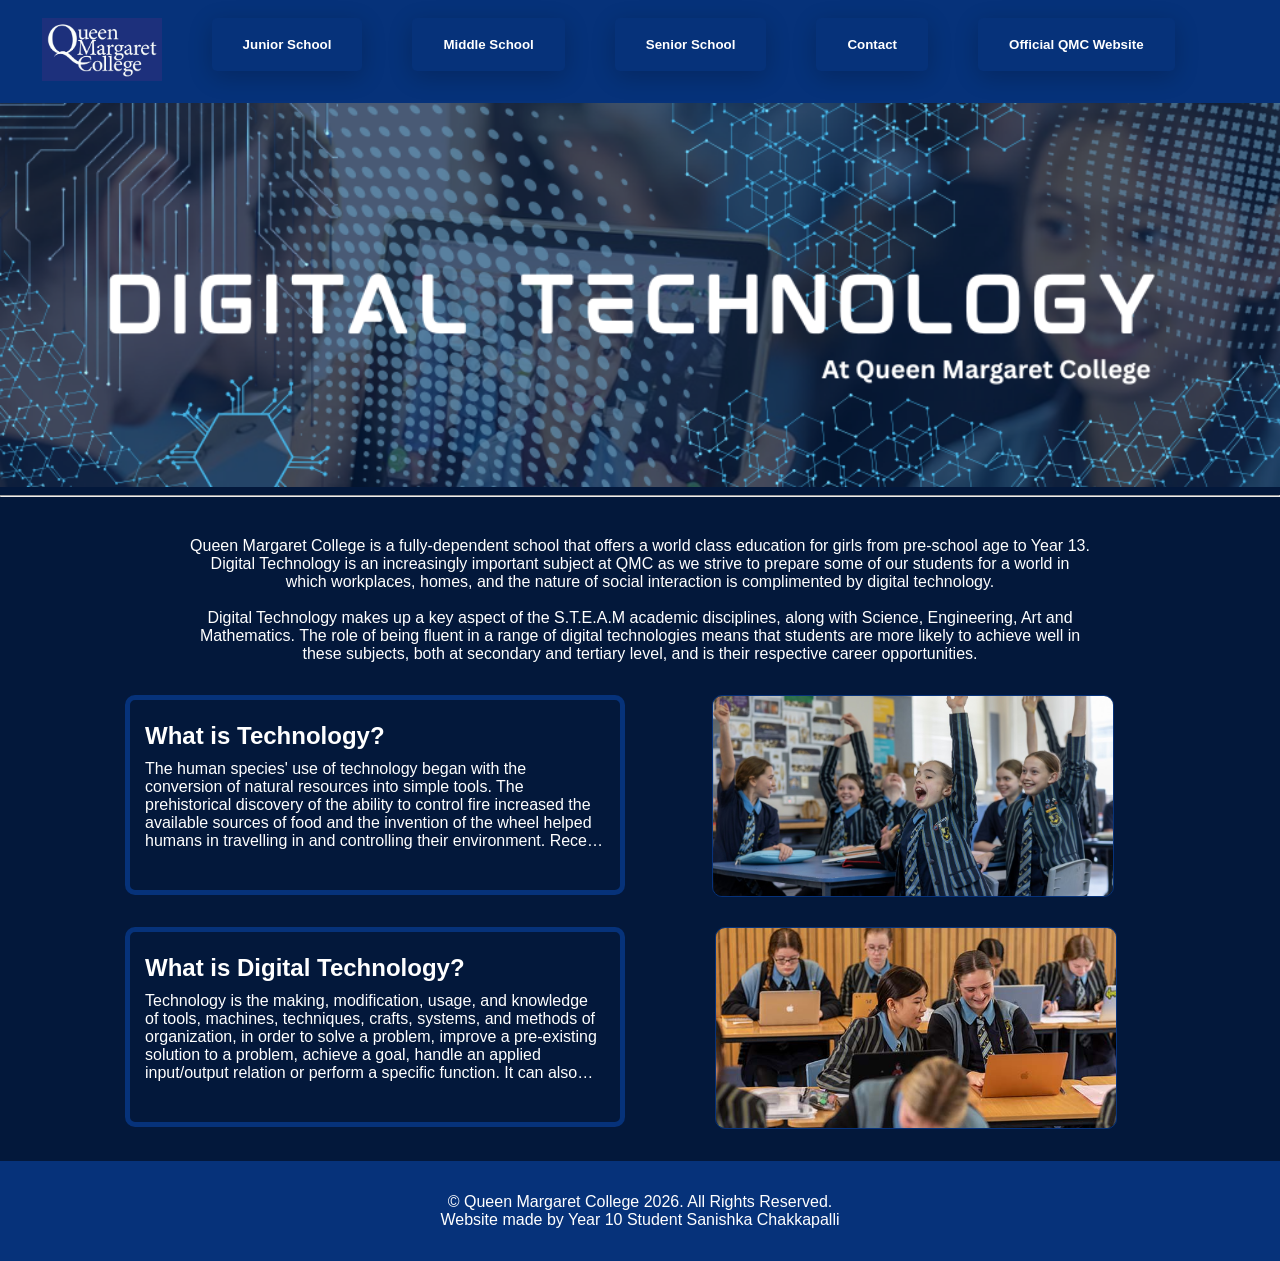
==== index.html @ 207fd327 "first commit" ====
<!DOCTYPE html>
<html lang=eng>
    <head>
        <meta charset="UTF-8">
        <title>Digital Technology at QMC</title>
        <link rel="icon" type="image/x-icon" href="website-favicon.ico">
        <link rel="stylesheet" href="style.css">
    </head>

    <body>
        <nav class="nav">
            <ul>
            <a href="index.html">
                <img src="qmc logo.png" width="120">
            </a>
            <a href="junior.html">
                <button><span>Junior School</span></button>
            </a>
            <a href="middle.html"><button><span>Middle School</span></button></a>
            <a href="senior.html"><button><span>Senior School</span></button></a>
            <a href="contact.html"><button><span>Contact</span></button></a>
            <a href="https://www.qmc.school.nz/"><button><span>Official QMC Website</span></button></a>
            </ul>
        </nav>
        <div class="websiteheader">
            <img src="Header design - updated ver.png" alt="Digital Technology at QMC" width="100%">
        </div>
        <hr>
        <section class="home-yap">
        <p1>Queen Margaret College is a fully-dependent school that offers a world class education for girls from pre-school age to Year 13. Digital Technology is an increasingly important subject at QMC as we strive to prepare some of our students for a world in which workplaces, homes, and the nature of social interaction is complimented by digital technology.  
            <br><br>Digital Technology makes up a key aspect of the S.T.E.A.M academic disciplines, along with Science, Engineering, Art and Mathematics. The role of being fluent in a range of digital technologies means that students are more likely to achieve well in these subjects, both at secondary and tertiary level, and is their respective career opportunities.</p1>
        </section>
        <div class="tech">
            <div class="card">
                <h1>What is Technology?</h1>
                <p2>The human species' use of technology began with the conversion of natural resources into simple tools. The prehistorical discovery of the ability to control fire increased the available sources of food and the invention of the wheel helped humans in travelling in and controlling their environment. Recent technological developments, including the printing press, the telephone, and the Internet, have lessened physical barriers to communication and allowed humans to interact freely on a global scale. Technology has affected society and its surroundings in a number of ways. In many societies, technology has helped develop more advanced economies (including today's global economy) and has allowed the rise of a leisure class.</p2>
            </div>
            <img src="technology.jpg" alt="QMC Students">
        </div>
        <div class="digi-tech">
            <div class="digi-card">
                <h2>What is Digital Technology?</h2>
                <p3>Technology is the making, modification, usage, and knowledge of tools, machines, techniques, crafts, systems, and methods of organization, in order to solve a problem, improve a pre-existing solution to a problem, achieve a goal, handle an applied input/output relation or perform a specific function. It can also refer to the collection of such tools, including machinery, modifications, arrangements and procedures. Technologies significantly affect human as well as other animal species' ability to control and adapt to their natural environments. The term can either be applied generally or to specific areas: examples include construction technology, medical technology, and information technology.</p3>
            </div>
            <img src="digi tech img.jpg" alt="QMC Students on Computers">
        </div>
    </body>
    <footer class="site-footer">
        <p>© Queen Margaret College 2026. All Rights Reserved. <br> Website made by Year 10 Student Sanishka Chakkapalli</p>
    </footer>
</html>
---- style.css ----
.quantico-bold {
  font-family: "Quantico", sans-serif;
  font-weight: 700;
  font-style: normal;
} 
.fira-sans-regular {
  font-family: "Fira Sans", sans-serif;
  font-weight: 400;
  font-style: normal;
}
 body {
    background-color: #03183b;
    color: #ffffff;
    margin: 0;
    padding:0;
 }

 .nav {
  display: flex;
   position: sticky;
  top: 0;
  left: 0;
  width:100%;
  list-style-type: none;
  background: #06327a;
  padding: 0.1rem;
  text-decoration: none;
  color: #ffffff;
  font-weight: bold;
  z-index: 10000;
 }
.nav ul{
  display: flex;
  justify-content: center;
  list-style: none;
  gap: 50px;
}
 .nav button {
  position: relative;
  display: flex;
  justify-content: center;
  align-items: center;
  border-radius: 5px;
  background: #06327a;
  font-family: "Fira Sans", sans-serif;
  box-shadow: 0px 6px 24px 0px rgba(0, 0, 0, 0.2);
  overflow: hidden;
  cursor: pointer;
  border: none;
}
.nav button:after {
  content: " ";
  width: 0%;
  height: 100%;
  background: #e0ce85;
  position: absolute;
  transition: all 0.4s ease-in-out;
  right: 0;
}
.nav button:hover::after {
  right: auto;
  left: 0;
  width: 100%;
}
.nav button span {
  text-align: center;
  text-decoration: none;
  width: 100%;
  padding: 18px 25px;
  color: #fff;
  font-size: 1em;
  font-weight: 700;
  z-index: 20;
  transition: all 0.3s ease-in-out;
}
.nav button:hover span {
  color: #183153;
  animation: scaleUp 0.3s ease-in-out;
}
@keyframes scaleUp {
  0% {
    transform: scale(1);
  }

  50% {
    transform: scale(0.95);
  }

  100% {
    transform: scale(1);
  }
}


/* index.html code */
 p {
  font-family: "Fira Sans", sans-serif;
  font-weight: 400;
  font-style: normal;
  font-size: medium;
 }
  h1 {
     font-family: "Quantico", sans-serif;
     font-weight: 700;
     font-style: normal;
     font-size:x-large;
     margin-top: 7px;
     margin-bottom: 10px;
 } 

  h2 {
     font-family: "Quantico", sans-serif;
     font-weight: 700;
     font-style: normal;
     font-size:x-large;
     margin-top: 7px;
     margin-bottom: 10px;
 }
 section {
  padding: 2rem;
  max-width: 900px;
  margin: auto;
 }
 .home-yap {
  text-align: center;
 }
  p1 {
  font-family: "Fira Sans", sans-serif;
  font-weight: 400;
  font-style: normal;
  font-size: medium;
  
 }
  p2 {
  font-family: "Fira Sans", sans-serif;
  font-weight: 400;
  font-style: normal;
  font-size: medium;
 }
  p3 {
  font-family: "Fira Sans", sans-serif;
  font-weight: 400;
  font-style: normal;
  font-size: medium;
 }
.websiteheader {
  display: flex;
  flex-direction: column;
}
a {
    text-decoration: none;
}

.card {
  box-sizing: border-box;
  width: 500px;
  height: 200px;
  margin-left: 125px;
  padding:15px;
  padding-bottom: 12px;
  box-sizing: border-box;
  background-color: transparent;
  border: 5px solid #06327a;
  display: flex;
  flex-direction: column;
  border-radius: 10px;
  text-align: left;
  overflow: hidden;
  transition: all 0.5s ease;
  color: #ffffff;
  z-index: 10;
}
.card:hover {
  height: 350px;
  width: 500px;
  background-color: rgb(6, 50, 122);
  box-shadow: 12px 17px 51px rgb(224, 206, 133, 0.22);
  color: #ffffff;
  z-index: 5;
}
.card p2 {
  display: -webkit-box;
  -webkit-line-clamp: 5;
  -webkit-box-orient: vertical;
  overflow: hidden;
  max-height: 160px;
  transition: max-height 0.5s ease;
}
.card:hover p2 {
  -webkit-line-clamp: unset;
  max-height: 1500px;
}

.tech {
    display: flex;
    gap: 50px;
    width: 1250px;
    align-items: flex-start;
    position: relative;
}
.tech img {
    height:200px;
    width: 400px;
    border-radius: 10px;
    border: 1px solid #06327a;
    object-fit: cover;
    margin-left: 37px;
    margin-right: auto;
    transition: all 0.5s ease;
}
.card:hover ~ img {
    height: 315px;
    width: 472.5px;
}

.digi-tech {
    display: flex;
    gap: 50px;
    width: 1250px;
    align-items: flex-start;
    margin-top: 30px;
}
.digi-card {
  box-sizing: border-box;
  width: 500px;
  height: 200px;
  margin-left: 125px;
  margin-right: 20px;
  padding:15px;
  padding-bottom: 12px;
  box-sizing: border-box;
  background-color: transparent;
  border: 5px solid #06327a;
  display: flex;
  flex-direction: column;
  border-radius: 10px;
  text-align: left;
  overflow: hidden;
  transition: all 0.5s ease;
  color: #ffffff;
  z-index: 2;
}
.digi-card:hover {
  height: 330px;
  width: 500px;
  background-color: rgb(6, 50, 122);
  box-shadow: 12px 17px 51px rgb(224, 206, 133, 0.22);
  color: #ffffff;
  z-index: 2;
}
.digi-card p3 {
  display: -webkit-box;
  -webkit-line-clamp: 5;
  -webkit-box-orient: vertical;
  overflow: hidden;
  max-height: 160px;
  transition: max-height 0.5s ease;
}
.digi-card:hover p3 {
  -webkit-line-clamp: unset;
  max-height: 1500px;
}
.digi-tech img {
    height: 200px;
    width: 400px;
    border-radius: 10px;
    border: 1px solid #06327a;
    object-fit: cover;
    margin-left: 20px;
    margin-right: auto;
   transition: all 0.5s ease;
}
.digi-card:hover ~ img {
    height:315px;
    width: 472.5px;
}

/* junior.html */
.junior-header {
    margin: 0;
    padding: 0;
}

.junior-1 {
    display: flex;
    gap: 50px;
    width: 1250px;
    align-items: flex-start;
    margin-top: 30px;
}
h3 {
     font-family: "Quantico", sans-serif;
     font-weight: 700;
     font-style: normal;
     font-size:x-large;
     margin-top: 7px;
     margin-bottom: 2px;  
}
.junior-young {
  box-sizing: border-box;
  width: 500px;
  height: 200px;
  margin-left: 125px;
  margin-right: 20px;
  padding: 15px;
  box-sizing: border-box;
  background-color: transparent;
  border: 5px solid #06327a;
  display: flex;
  flex-direction: column;
  border-radius: 10px;
  text-align: left;
  overflow: hidden;
  transition: all 0.5s ease;
  color: #ffffff;
  z-index: 2;
}
.junior-young:hover {
  height: 345px;
  width: 500px;
  background-color: rgb(6, 50, 122);
  box-shadow: 12px 17px 51px rgb(224, 206, 133, 0.22);
  color: #ffffff;
  z-index: 2;
}
.junior-young p {
  display: -webkit-box;
  -webkit-line-clamp: 4;
  -webkit-box-orient: vertical;
  overflow: hidden;
  max-height: 160px;
  transition: max-height 0.5s ease;
}
.junior-young:hover p {
  -webkit-line-clamp: unset;
  max-height: 1500px;
}
.junior-1 img {
    height: 200px;
    width: 400px;
    border-radius: 10px;
    border: 1px solid #06327a;
    object-fit: cover;
    margin-left: 20px;
    margin-right: auto;
    transition: all 0.5s ease;
}
.junior-young:hover ~ img {
    height: 315px;
    width: 472.5px;
}

.junior-2 {
    display: flex;
    flex-direction: row;
    gap: 50px;
    align-items: flex-start;
    margin-top: 30px;
}
h4 {
     font-family: "Quantico", sans-serif;
     font-weight: 700;
     font-style: normal;
     font-size:x-large;
     margin-top: 7px;
     margin-bottom: 2px;  
}
.year-4 {
  box-sizing: border-box;
  width: 500px;
  height: 200px;
  margin-left: 20px;
  margin-right: 125px;
  padding: 15px;
  box-sizing: border-box;
  background-color: transparent;
  border: 5px solid #06327a;
  display: flex;
  flex-direction: column;
  border-radius: 10px;
  text-align: left;
  overflow: hidden;
  transition: all 0.5s ease;
  color: #ffffff;
  z-index: 2;
}
.year-4:hover {
  height: 290px;
  width: 500px;
  background-color: rgb(6, 50, 122);
  box-shadow: 12px 17px 51px rgb(224, 206, 133, 0.22);
  color: #ffffff;
  z-index: 2;
}
.year-4 p {
  display: -webkit-box;
  -webkit-line-clamp: 4;
  -webkit-box-orient: vertical;
  overflow: hidden;
  max-height: 160px;
  transition: max-height 0.5s ease;
}
.year-4:hover p {
  -webkit-line-clamp: unset;
  max-height: 1500px;
}
.child {
  display: flex;
  justify-content: flex-end;
  align-items: flex-start;   
  width: 550px; 
}
.junior-2 img {
  height: 200px;
  width: 400px;
  border-radius: 10px;
  border: 1px solid #06327a;
  object-fit: cover;
  display: block;
  margin-right: 20px;
  transition: all 0.5s ease;
}
.junior-2:has(.year-4:hover) img {
  height: 300px;
  width: 441px;
}

.junior-3 {
    display: flex;
    gap: 50px;
    width: 1250px;
    align-items: flex-start;
    margin-top: 30px;
}
h5 {
     font-family: "Quantico", sans-serif;
     font-weight: 700;
     font-style: normal;
     font-size:x-large;
     margin-top: 7px;
     margin-bottom: 2px;  
}
.junior-big {
  box-sizing: border-box;
  width: 500px;
  height: 200px;
  margin-left: 125px;
  margin-right: 20px;
  padding: 15px;
  box-sizing: border-box;
  background-color: transparent;
  border: 5px solid #06327a;
  display: flex;
  flex-direction: column;
  border-radius: 10px;
  text-align: left;
  overflow: hidden;
  transition: all 0.5s ease;
  color: #ffffff;
  z-index: 2;
}
.junior-big:hover {
  height: 325px;
  width: 500px;
  background-color: rgb(6, 50, 122);
  box-shadow: 12px 17px 51px rgb(224, 206, 133, 0.22);
  color: #ffffff;
  z-index: 2;
}
.junior-big p {
  display: -webkit-box;
  -webkit-line-clamp: 4;
  -webkit-box-orient: vertical;
  overflow: hidden;
  max-height: 160px;
  transition: max-height 0.5s ease;
}
.junior-big:hover p {
  -webkit-line-clamp: unset;
  max-height: 1500px;
}
.junior-3 img {
    height: 200px;
    width: 400px;
    border-radius: 10px;
    border: 1px solid #06327a;
    object-fit: cover;
    margin-left: 20px;
    margin-right: auto;
    transition: all 0.5s ease;
}
.junior-big:hover ~ img {
    height: 315px;
    width: 472.5px;
}

/* middle.html*/

.middle-start {
    text-align: center;
    margin-left: auto;
    margin-right: auto;
    margin-top: 30px;
}

.year-7 {
    display: flex;
    gap: 50px;
    width: 1250px;
    align-items: flex-start;
    margin-top: 30px;
}
h6 {
     font-family: "Quantico", sans-serif;
     font-weight: 700;
     font-style: normal;
     font-size:x-large;
     margin-top: 7px;
     margin-bottom: 2px;  
}
.card-7 {
  box-sizing: border-box;
  width: 510px;
  height: 200px;
  margin-left: 125px;
  margin-right: 20px;
  padding: 15px;
  box-sizing: border-box;
  background-color: transparent;
  border: 5px solid #06327a;
  display: flex;
  flex-direction: column;
  border-radius: 10px;
  text-align: left;
  overflow: hidden;
  transition: all 0.5s ease;
  color: #ffffff;
  z-index: 2;
}
.card-7:hover {
  background-color: rgb(6, 50, 122);
  box-shadow: 12px 17px 51px rgb(224, 206, 133, 0.22);
  color: #ffffff;
  z-index: 2;
}

.year-8 {
    display: flex;
    flex-direction: row;
    gap: 50px;
    align-items: flex-start;
    margin-top: 30px;
}
.card-8 {
  box-sizing: border-box;
  width: 510px;
  height: 215px;
  margin-left: 10px;
  margin-right: 125px;
  padding: 15px;
  background-color: transparent;
  border: 5px solid #06327a;
  display: flex;
  flex-direction: column;
  border-radius: 10px;
  text-align: left;
  overflow: hidden;
  transition: all 0.5s ease;
  color: #ffffff;
  z-index: 2;
}
.card-8:hover {
  background-color: rgb(6, 50, 122);
  box-shadow: 12px 17px 51px rgb(224, 206, 133, 0.22);
  color: #ffffff;
  z-index: 2;
}

.year-9 {
    display: flex;
    gap: 50px;
    width: 1250px;
    align-items: flex-start;
    margin-top: 30px;
}
.card-9 {
  box-sizing: border-box;
  width: 510px;
  height: 200px;
  margin-left: 125px;
  margin-right: 20px;
  padding: 15px;
  box-sizing: border-box;
  background-color: transparent;
  border: 5px solid #06327a;
  display: flex;
  flex-direction: column;
  border-radius: 10px;
  text-align: left;
  overflow: hidden;
  transition: height 0.5s ease, all 0.5s ease;
  color: #ffffff;
  z-index: 2;
}
.card-9:hover {
  background-color: rgb(6, 50, 122);
  height: 325px;
  box-shadow: 12px 17px 51px rgb(224, 206, 133, 0.22);
  color: #ffffff;
  z-index: 2;
}
.card-9 p {
  display: -webkit-box;
  -webkit-line-clamp: 4;
  -webkit-box-orient: vertical;
  overflow: hidden;
  max-height: 160px;
  transition: max-height 0.5s ease;
}
.card-9:hover p {
  -webkit-line-clamp: unset;
  max-height: 1500px;
}

.year-10 {
    display: flex;
    flex-direction: row;
    gap: 50px;
    align-items: flex-start;
    margin-top: 30px;
}
.card-10 {
  box-sizing: border-box;
  width: 510px;
  height: 200px;
  margin-left: 20px;
  margin-right: 125px;
  padding: 15px;
  background-color: transparent;
  border: 5px solid #06327a;
  display: flex;
  flex-direction: column;
  border-radius: 10px;
  text-align: left;
  overflow: hidden;
  transition: all 0.5s ease;
  color: #ffffff;
  z-index: 2;
}
.card-10:hover {
  background-color: rgb(6, 50, 122);
  height: 330px;
  box-shadow: 12px 17px 51px rgb(224, 206, 133, 0.22);
  color: #ffffff;
  z-index: 2;
}
.card-10 p {
  display: -webkit-box;
  -webkit-line-clamp: 4;
  -webkit-box-orient: vertical;
  overflow: hidden;
  max-height: 160px;
  transition: max-height 0.5s ease;
}
.card-10:hover p {
  -webkit-line-clamp: unset;
  max-height: 1500px;
}

/* image carousel yr7 */
@keyframes fadeInUp {
    from {
        opacity: 0;
        transform: translateY(20px);
    } to {
        opacity: 1;
        transform: translateY(0);
    }
}

.slider-container {
    width: 400px;
    max-width: 400px;
    height: 200px;
    border-radius: 12px;
    border: 1px solid #06327a;
    box-shadow: 0 8px 16px rgba(0, 0, 0, 0.1);
    overflow: hidden;
    position: relative;
    z-index: 1;
}

.year-7 .slider-container {
    margin-left: 10px;
    margin-right: 125px;
}

.year-8 .slider-container {
    margin-left: 125px;
    margin-right: 10px;
}

.year-9 .slider-container {
    margin-left: 10px;
    margin-right: 125px;
}

.year-10 .slider-container {
    margin-left: 125px;
    margin-right: 10px;
}

.year-11 .slider-container {
    margin-left: 20px;
    margin-right: 125px;
}

.year-12 .slider-container {
    margin-left: 125px;
    margin-right: 10px;
}

.year-13 .slider-container {
    margin-left: 20px;
    margin-right: 125px;
}

.slide img {
    width: 400px;
    height: 200px;
    object-fit: cover;
}

.slider {
    display: flex;
    height: 200px;
    transition: transform 0.5s ease-in-out;
}

.slide {
    min-width: 400px;
    height: 200px;
    position: relative;
}

.slide:after {
    position: absolute;
    content: "";
    bottom: 0;
    left: 0;
    width: 400px;
    height: 100px;
    background: linear-gradient(to bottom, transparent, rgba(0, 0, 0, 0.7));
    z-index: 1;
}

.slide-content {
    position: absolute;
    bottom: 40px;
    left: 20px;
    color: #fff;
    z-index: 2;
    text-shadow: 0 1px 2px rgba(0, 0, 0, 0.1);
}

.slide-description {
    font-size: 15px;
    margin: 8px 0;
    font-family: "Fira Sans", sans-serif;
    animation: fadeInUp 0.8s ease-out forwards;
    animation-delay: 0.3s;
    opacity: 0;
}

.slider-arrow {
    position: absolute;
    top: 50%;
    transform: translateY(-50%);
    z-index: 10;
    width: 36px;
    height: 36px;
    background: rgba(255, 255, 255, 0.2);
    border-radius: 50%;
    display: flex;
    align-items: center;
    justify-content: center;
    cursor: pointer;
    transition: transform 0.3s ease;
}

.slider-arrow:hover {
    background: rgba(255, 255, 255, 0.3)
}

.slider-arrow svg {
    width: 20px;
    color: #fff;
    display: flex;
}

.prev {
    left: 15px;
}

.next {
    right: 15px;
}

.slider-nav {
    position: absolute;
    bottom: 20px;
    left: 50%;
    transform: translateX(-50%);
    display: flex;
    gap: 8px;
    z-index: 2;
}

.nav-dot {
    width: 8px;
    height: 8px;
    border-radius: 50%;
    background: rgba(255, 255, 255, 0.3);
    cursor: pointer;
    transition: all 0.3s ease;
}

.nav-dot.active {
    background: rgba(255, 255, 255, 0.8);
    transform: scale(1.2);
}

/* senior.html */
.year-11 {
    display: flex;
    gap: 50px;
    width: 1250px;
    align-items: flex-start;
    margin-top: 30px;
}
.card-11 {
  box-sizing: border-box;
  width: 500px;
  height: 250px;
  margin-left: 125px;
  margin-right: 20px;
  padding: 15px;
  box-sizing: border-box;
  background-color: transparent;
  border: 5px solid #06327a;
  display: flex;
  flex-direction: column;
  border-radius: 10px;
  text-align: left;
  overflow: hidden;
  transition: all 0.5s ease;
  color: #ffffff;
  z-index: 2;
}
.card-11:hover {
  background-color: rgb(6, 50, 122);
  height: 425px;
  box-shadow: 12px 17px 51px rgb(224, 206, 133, 0.22);
  color: #ffffff;
  z-index: 2;
}
.card-11 p {
  display: -webkit-box;
  -webkit-line-clamp: 7;
  -webkit-box-orient: vertical;
  overflow: hidden;
  max-height: 250px;
  transition: max-height 0.5s ease;
}
.card-11:hover p {
  -webkit-line-clamp: unset;
  max-height: 1500px;
}

.year-12 {
    display: flex;
    flex-direction: row;
    gap: 50px;
    align-items: flex-start;
    margin-top: 30px;
}
.card-12 {
  box-sizing: border-box;
  width: 510px;
  height: 200px;
  margin-left: 20px;
  margin-right: 125px;
  padding: 15px;
  background-color: transparent;
  border: 5px solid #06327a;
  display: flex;
  flex-direction: column;
  border-radius: 10px;
  text-align: left;
  overflow: hidden;
  transition: all 0.5s ease;
  color: #ffffff;
  z-index: 2;
}
.card-12:hover {
  background-color: rgb(6, 50, 122);
  height: 345px;
  box-shadow: 12px 17px 51px rgb(224, 206, 133, 0.22);
  color: #ffffff;
  z-index: 2;
}
.card-12 p {
  display: -webkit-box;
  -webkit-line-clamp: 4;
  -webkit-box-orient: vertical;
  overflow: hidden;
  max-height: 160px;
  transition: max-height 0.5s ease;
}
.card-12:hover p {
  -webkit-line-clamp: unset;
  max-height: 1500px;
}

.year-13 {
    display: flex;
    gap: 50px;
    width: 1250px;
    align-items: flex-start;
    margin-top: 30px;
}
.card-13 {
  box-sizing: border-box;
  width: 500px;
  height: 250px;
  margin-left: 125px;
  margin-right: 20px;
  padding: 15px;
  box-sizing: border-box;
  background-color: transparent;
  border: 5px solid #06327a;
  display: flex;
  flex-direction: column;
  border-radius: 10px;
  text-align: left;
  overflow: hidden;
  transition: all 0.5s ease;
  color: #ffffff;
  z-index: 2;
}
.card-13:hover {
  background-color: rgb(6, 50, 122);
  height: 350px;
  box-shadow: 12px 17px 51px rgb(224, 206, 133, 0.22);
  color: #ffffff;
  z-index: 2;
}
.card-13 p {
  display: -webkit-box;
  -webkit-line-clamp: 7;
  -webkit-box-orient: vertical;
  overflow: hidden;
  max-height: 160px;
  transition: max-height 0.5s ease;
}
.card-13:hover p {
  -webkit-line-clamp: unset;
  max-height: 1500px;
}

/* contact.html */
h7 {
    font-family: "Quantico", sans-serif;
    font-weight: 700;
    font-style: normal;
    font-size: 30px;
    top: 50px; 
}

.contact-info {
    margin: 20px;
}

.contact {
    display: flex;
    justify-content: center;
    align-items: center;
}

.card-contact {
  width: 280px;
  height: 280px;
  background: #031d47;
  border-radius: 32px;
  padding: 3px;
  position: relative;
  box-shadow: #604b4a30 0px 70px 30px -50px;
  transition: all 0.5s ease-in-out;
  margin-top: 9px;
}

.qmcontact {
    filter: invert(100%) brightness(200%);
    width: 75px;
    height: auto;
    position: absolute;
    z-index: 1;
    top: 10px;
    right: 15px;
}

.digi-teacher .card-contact {
    margin-left: 150px;
}

.card-contact .profile-pic {
  position: absolute;
  width: calc(100% - 6px);
  height: calc(100% - 6px);
  top: 3px;
  left: 3px;
  border-radius: 29px;
  z-index: 2;
  border: 0px solid #042a69;
  overflow: hidden;
  transition: all 0.5s ease-in-out 0.2s, z-index 0.5s ease-in-out 0.2s;
}

.card-contact .profile-pic img {
  -o-object-fit: cover;
  object-fit: cover;
  width: 100%;
  height: 100%;
  -o-object-position: 0px 0px;
  object-position: 0px 0px;
  transition: all 0.5s ease-in-out 0s;
}

.card-contact .profile-pic svg {
  width: 100%;
  height: 100%;
  -o-object-fit: cover;
  object-fit: cover;
  -o-object-position: 0px 0px;
  object-position: 0px 0px;
  transform-origin: 45% 20%;
  transition: all 0.5s ease-in-out 0s;
}

.card-contact .bottom {
  position: absolute;
  bottom: 3px;
  left: 3px;
  right: 3px;
  background: #06327a;
  top: 82%;
  border-radius: 29px;
  z-index: 3;
  box-shadow: rgba(96, 75, 74, 0.1882352941) 0px 5px 5px 0px inset;
  overflow: hidden;
  transition: all 0.5s cubic-bezier(0.645, 0.045, 0.355, 1) 0s;
}

.card-contact .bottom .content {
  position: absolute;
  left: 24px;
  right: 24px;
  bottom: -15px;
  height: 160px;
  font-family: "Fira Sans", sans-serif;
  display: flex;
  flex-direction: column;
}

.card-contact .bottom .content .name {
  font-size: 25px;
  color: white;
  font-weight: bold;
}

.card-contact .bottom .content .about-me {
  font-size: 20px;
  color: white;
  margin-top: 15px;
}

.card-contact .bottom .bottom-bottom {
  position: absolute;
  bottom: 1rem;
  left: 1.5rem;
  right: 1.5rem;
  display: flex;
  align-items: center;
  justify-content: space-between;
}

.card-contact:hover {
  border-top-left-radius: 55px;
}

.card-contact:hover .bottom {
  top: 20%;
  border-radius: 80px 29px 29px 29px;
  transition: all 0.5s cubic-bezier(0.645, 0.045, 0.355, 1) 0.2s;
}

.card-contact:hover .profile-pic {
  width: 100px;
  height: 100px;
  aspect-ratio: 1;
  top: 10px;
  left: 10px;
  border-radius: 50%;
  z-index: 4;
  border: 7px solid #042a69;
  box-shadow: rgba(96, 75, 74, 0.1882352941) 0px 5px 5px 0px;
  transition: all 0.5s ease-in-out, z-index 0.5s ease-in-out 0.1s;
}

.card-contact:hover .profile-pic img {
  object-fit: cover;
  transition: all 0.5s ease-in-out 0.5s;
}

a.email {
    color: #e0ce85;
}

a.email:hover {
    color: #b49c5d;
}

/* footer */
.site-footer {
  background: #06327a;
  color: white;
  text-align: center;
  padding: 1rem;
  margin-top: 2rem;
}
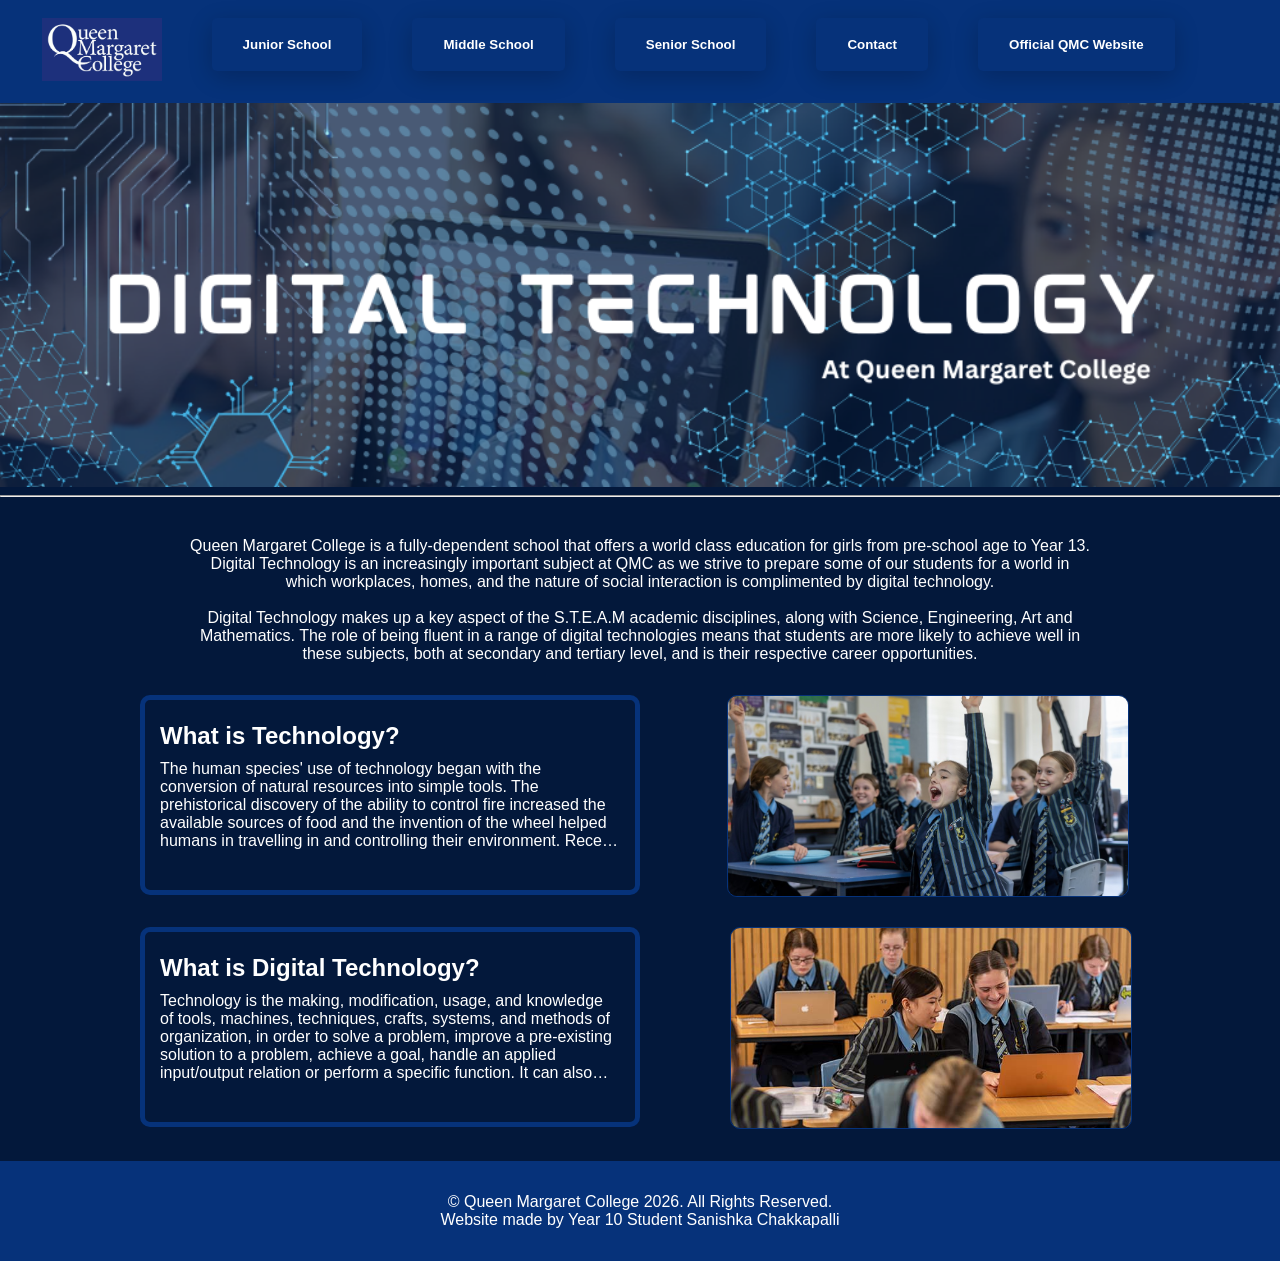
==== commit f52e9c96: "centred divs, formatted better" ====
--- a/index.html
+++ b/index.html
@@ -11,7 +11,7 @@
         <nav class="nav">
             <ul>
             <a href="index.html">
-                <img src="qmc logo.png" width="120">
+                <img src="images/qmc logo.png" width="120">
             </a>
             <a href="junior.html">
                 <button><span>Junior School</span></button>
@@ -23,26 +23,30 @@
             </ul>
         </nav>
         <div class="websiteheader">
-            <img src="Header design - updated ver.png" alt="Digital Technology at QMC" width="100%">
+            <img src="images/Header design - updated ver.png" alt="Digital Technology at QMC" width="100%">
         </div>
         <hr>
         <section class="home-yap">
         <p1>Queen Margaret College is a fully-dependent school that offers a world class education for girls from pre-school age to Year 13. Digital Technology is an increasingly important subject at QMC as we strive to prepare some of our students for a world in which workplaces, homes, and the nature of social interaction is complimented by digital technology.  
             <br><br>Digital Technology makes up a key aspect of the S.T.E.A.M academic disciplines, along with Science, Engineering, Art and Mathematics. The role of being fluent in a range of digital technologies means that students are more likely to achieve well in these subjects, both at secondary and tertiary level, and is their respective career opportunities.</p1>
         </section>
-        <div class="tech">
-            <div class="card">
-                <h1>What is Technology?</h1>
-                <p2>The human species' use of technology began with the conversion of natural resources into simple tools. The prehistorical discovery of the ability to control fire increased the available sources of food and the invention of the wheel helped humans in travelling in and controlling their environment. Recent technological developments, including the printing press, the telephone, and the Internet, have lessened physical barriers to communication and allowed humans to interact freely on a global scale. Technology has affected society and its surroundings in a number of ways. In many societies, technology has helped develop more advanced economies (including today's global economy) and has allowed the rise of a leisure class.</p2>
+        <div class="centre-tech">
+            <div class="tech">
+                <div class="card">
+                    <h1>What is Technology?</h1>
+                    <p2>The human species' use of technology began with the conversion of natural resources into simple tools. The prehistorical discovery of the ability to control fire increased the available sources of food and the invention of the wheel helped humans in travelling in and controlling their environment. Recent technological developments, including the printing press, the telephone, and the Internet, have lessened physical barriers to communication and allowed humans to interact freely on a global scale. Technology has affected society and its surroundings in a number of ways. In many societies, technology has helped develop more advanced economies (including today's global economy) and has allowed the rise of a leisure class.</p2>
+                </div>
+                <img src="images/technology.jpg" alt="QMC Students">
             </div>
-            <img src="technology.jpg" alt="QMC Students">
         </div>
-        <div class="digi-tech">
-            <div class="digi-card">
-                <h2>What is Digital Technology?</h2>
-                <p3>Technology is the making, modification, usage, and knowledge of tools, machines, techniques, crafts, systems, and methods of organization, in order to solve a problem, improve a pre-existing solution to a problem, achieve a goal, handle an applied input/output relation or perform a specific function. It can also refer to the collection of such tools, including machinery, modifications, arrangements and procedures. Technologies significantly affect human as well as other animal species' ability to control and adapt to their natural environments. The term can either be applied generally or to specific areas: examples include construction technology, medical technology, and information technology.</p3>
+        <div class="centre-digi">
+            <div class="digi-tech">
+                <div class="digi-card">
+                    <h2>What is Digital Technology?</h2>
+                    <p3>Technology is the making, modification, usage, and knowledge of tools, machines, techniques, crafts, systems, and methods of organization, in order to solve a problem, improve a pre-existing solution to a problem, achieve a goal, handle an applied input/output relation or perform a specific function. It can also refer to the collection of such tools, including machinery, modifications, arrangements and procedures. Technologies significantly affect human as well as other animal species' ability to control and adapt to their natural environments. The term can either be applied generally or to specific areas: examples include construction technology, medical technology, and information technology.</p3>
+                </div>
+                <img src="images/digi tech img.jpg" alt="QMC Students on Computers">
             </div>
-            <img src="digi tech img.jpg" alt="QMC Students on Computers">
         </div>
     </body>
     <footer class="site-footer">
--- a/style.css
+++ b/style.css
@@ -275,6 +275,16 @@
     width: 472.5px;
 }
 
+.centre-digi {
+    display: flex;
+    justify-content: center;
+    align-items: center;
+}
+.centre-tech {
+    display: flex;
+    justify-content: center;
+    align-items: center;
+}
 /* junior.html */
 .junior-header {
     margin: 0;
@@ -494,6 +504,21 @@
     width: 472.5px;
 }
 
+.jun-cen {
+    display: flex;
+    justify-content: center;
+    align-items: center;
+}
+.jun-cen2 {
+    display: flex;
+    justify-content: center;
+    align-items: center;
+}
+.jun-cen3 {
+    display: flex;
+    justify-content: center;
+    align-items: center;
+}
 /* middle.html*/
 
 .middle-start {
@@ -667,6 +692,26 @@
   max-height: 1500px;
 }
 
+.yr7 {
+    display: flex;
+    justify-content: center;
+    align-items: center;
+}
+.yr8 {
+    display: flex;
+    justify-content: center;
+    align-items: center;
+}
+.yr9 {
+    display: flex;
+    justify-content: center;
+    align-items: center;
+}
+.yr10 {
+    display: flex;
+    justify-content: center;
+    align-items: center;
+}
 /* image carousel yr7 */
 @keyframes fadeInUp {
     from {
@@ -968,6 +1013,21 @@
   max-height: 1500px;
 }
 
+.yr11 {
+    display: flex;
+    justify-content: center;
+    align-items: center;
+}
+.yr12 {
+    display: flex;
+    justify-content: center;
+    align-items: center;
+}
+.yr13 {
+    display: flex;
+    justify-content: center;
+    align-items: center;
+}
 /* contact.html */
 h7 {
     font-family: "Quantico", sans-serif;
